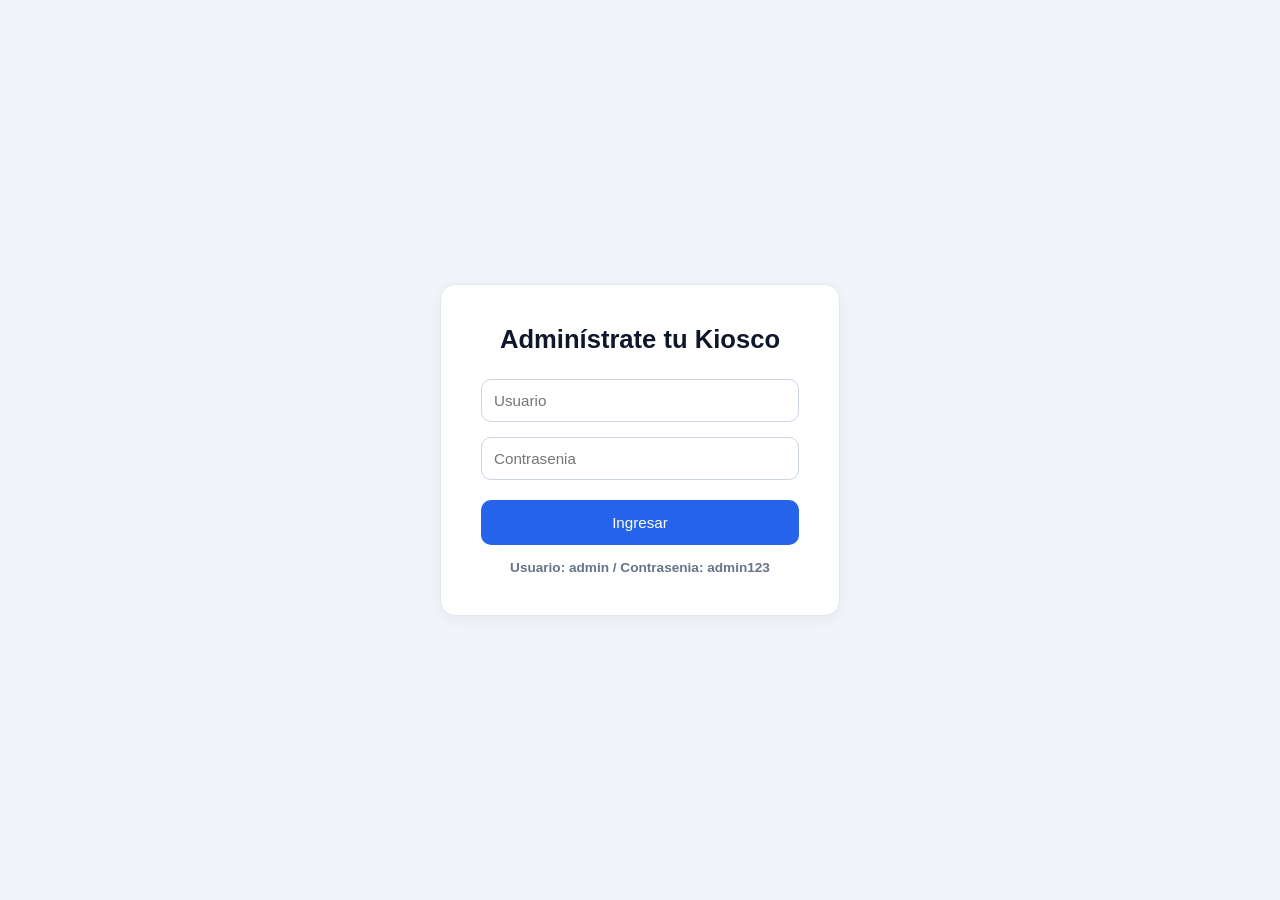
==== frontend/calculadora.html @ c98bdede "Clase 13/07/2026" ====
<!DOCTYPE html>
<html lang="es">
<head>
    <meta charset="UTF-8">
    <meta name="viewport" content="width=device-width, initial-scale=1.0">
    <title>Calculadora - Adminístrate tu Kiosco</title>
    <link rel="stylesheet" href="css/estilos.css">
    <style>
        .calculadora-wrapper {
            display: grid;
            grid-template-columns: 1fr 300px;
            gap: 30px;
            align-items: start;
        }
        
        .calculadora-container {
            display: flex;
            justify-content: center;
            align-items: center;
        }
        
        .calculadora {
            background: #1e293b;
            border-radius: 20px;
            padding: 25px;
            box-shadow: 0 20px 60px rgba(0,0,0,0.3);
            max-width: 350px;
            width: 100%;
        }
        
        #calcDisplay {
            width: 100%;
            padding: 20px;
            font-size: 32px;
            text-align: right;
            border: none;
            border-radius: 10px;
            background: #0f172a;
            color: white;
            margin-bottom: 20px;
            font-family: 'Segoe UI', sans-serif;
            letter-spacing: 2px;
        }
        
        .calc-fila {
            display: grid;
            grid-template-columns: repeat(4, 1fr);
            gap: 10px;
            margin-bottom: 10px;
        }
        
        .calc-btn {
            padding: 18px;
            font-size: 20px;
            font-weight: 600;
            border: none;
            border-radius: 12px;
            cursor: pointer;
            transition: all 0.2s ease;
            background: #334155;
            color: white;
        }
        
        .calc-btn:hover {
            transform: scale(1.05);
        }
        
        .calc-btn:active {
            transform: scale(0.95);
        }
        
        .calc-btn-numero {
            background: #475569;
        }
        .calc-btn-numero:hover {
            background: #64748b;
        }
        
        .calc-btn-operador {
            background: #f59e0b;
            color: #0f172a;
        }
        .calc-btn-operador:hover {
            background: #d97706;
        }
        
        .calc-btn-igual {
            background: #2563eb;
            color: white;
        }
        .calc-btn-igual:hover {
            background: #1d4ed8;
        }
        
        .calc-btn-limpiar {
            background: #dc2626;
            color: white;
        }
        .calc-btn-limpiar:hover {
            background: #b91c1c;
        }
        
        .calc-btn-borrar {
            background: #ef4444;
            color: white;
        }
        .calc-btn-borrar:hover {
            background: #dc2626;
        }
        
        .calc-btn-cero {
            grid-column: span 2;
        }
        
        .calc-btn-porcentaje {
            background: #8b5cf6;
            color: white;
        }
        .calc-btn-porcentaje:hover {
            background: #7c3aed;
        }
        
        .calc-btn-usar {
            background: #10b981;
            color: white;
        }
        .calc-btn-usar:hover {
            background: #059669;
        }
        
        .historial-container {
            background: white;
            border-radius: 15px;
            padding: 20px;
            border: 1px solid #e2e8f0;
            box-shadow: 0 4px 15px rgba(0,0,0,0.05);
            max-height: 500px;
            display: flex;
            flex-direction: column;
        }
        
        .historial-header {
            display: flex;
            justify-content: space-between;
            align-items: center;
            margin-bottom: 15px;
            border-bottom: 1px solid #e2e8f0;
            padding-bottom: 10px;
        }
        
        .historial-header h3 {
            color: #0f172a;
            font-size: 1.1rem;
            margin: 0;
        }
        
        .historial-header button {
            padding: 5px 15px;
            font-size: 0.8rem;
            background: #dc2626;
            color: white;
            border: none;
            border-radius: 6px;
            cursor: pointer;
        }
        
        .historial-header button:hover {
            background: #b91c1c;
        }
        
        .historial-lista-wrapper {
            overflow-y: auto;
            flex: 1;
            max-height: 380px;
        }
        
        #historialLista {
            list-style: none;
            margin: 0;
            padding: 0;
        }
        
        #historialLista li {
            display: flex;
            justify-content: space-between;
            padding: 10px 12px;
            border-bottom: 1px solid #f1f5f9;
            font-size: 14px;
        }
        
        #historialLista li:hover {
            background: #f8fafc;
        }
        
        #historialLista li .operacion {
            color: #334155;
            font-size: 13px;
        }
        
        #historialLista li .resultado {
            font-weight: bold;
            color: #2563eb;
        }
        
        .historial-vacio {
            text-align: center;
            color: #94a3b8;
            padding: 30px 0;
        }
        
        .teclado-info {
            font-size: 12px;
            color: #94a3b8;
            margin-top: 15px;
            text-align: center;
            border-top: 1px solid #e2e8f0;
            padding-top: 15px;
        }
        
        .teclado-info kbd {
            background: #e2e8f0;
            padding: 2px 8px;
            border-radius: 4px;
            font-size: 11px;
            font-family: monospace;
            color: #1e293b;
        }
        
        @media (max-width: 768px) {
            .calculadora-wrapper {
                grid-template-columns: 1fr;
            }
        }
        
        @media (max-width: 400px) {
            .calculadora {
                padding: 15px;
            }
            .calc-btn {
                padding: 14px;
                font-size: 16px;
            }
        }
    </style>
    <script>
        if (localStorage.getItem("sesionActiva") !== "true") {
            window.location.href = "login.html";
        }
    </script>
</head>
<body>
    <nav class="sidebar">
        <h2>Adminístrate tu Kiosco</h2>
        <a href="index.html">Inicio</a>
        <a href="productos.html">Productos</a>
        <a href="ventas.html">Ventas</a>
        <a href="historial.html">Historial</a>
        <a href="reportes.html">Reportes</a>
        <a href="calculadora.html" class="active">Calculadora</a>
        <a href="#" onclick="cerrarSesion()" style="margin-top: 30px; background: #dc2626; color: white;">Cerrar Sesion</a>
    </nav>

    <main class="contenido-principal">
        <h1 class="titulo">Calculadora</h1>

        <div class="calculadora-wrapper">
            <!-- CALCULADORA -->
            <div class="calculadora-container">
                <div class="calculadora">
                    <input type="text" id="calcDisplay" value="0" readonly>

                    <div class="calc-fila">
                        <button class="calc-btn calc-btn-limpiar" onclick="limpiarDisplay()">AC</button>
                        <button class="calc-btn calc-btn-borrar" onclick="borrarUltimo()">⌫</button>
                        <button class="calc-btn calc-btn-porcentaje" onclick="calcularPorcentaje()">%</button>
                        <button class="calc-btn calc-btn-operador" onclick="agregarOperador('/')">÷</button>
                    </div>

                    <div class="calc-fila">
                        <button class="calc-btn calc-btn-numero" onclick="agregarNumero('7')">7</button>
                        <button class="calc-btn calc-btn-numero" onclick="agregarNumero('8')">8</button>
                        <button class="calc-btn calc-btn-numero" onclick="agregarNumero('9')">9</button>
                        <button class="calc-btn calc-btn-operador" onclick="agregarOperador('*')">×</button>
                    </div>

                    <div class="calc-fila">
                        <button class="calc-btn calc-btn-numero" onclick="agregarNumero('4')">4</button>
                        <button class="calc-btn calc-btn-numero" onclick="agregarNumero('5')">5</button>
                        <button class="calc-btn calc-btn-numero" onclick="agregarNumero('6')">6</button>
                        <button class="calc-btn calc-btn-operador" onclick="agregarOperador('-')">−</button>
                    </div>

                    <div class="calc-fila">
                        <button class="calc-btn calc-btn-numero" onclick="agregarNumero('1')">1</button>
                        <button class="calc-btn calc-btn-numero" onclick="agregarNumero('2')">2</button>
                        <button class="calc-btn calc-btn-numero" onclick="agregarNumero('3')">3</button>
                        <button class="calc-btn calc-btn-operador" onclick="agregarOperador('+')">+</button>
                    </div>

                    <div class="calc-fila">
                        <button class="calc-btn calc-btn-numero calc-btn-cero" onclick="agregarNumero('0')">0</button>
                        <button class="calc-btn calc-btn-numero" onclick="agregarNumero('.')">.</button>
                        <button class="calc-btn calc-btn-usar" onclick="usarUltimoResultado()" title="Usar ultimo resultado">Ans</button>
                        <button class="calc-btn calc-btn-igual" onclick="calcularResultado()">=</button>
                    </div>

                    <div class="teclado-info">
                        Usa el teclado: <kbd>0-9</kbd> <kbd>+</kbd> <kbd>-</kbd> <kbd>*</kbd> <kbd>/</kbd> <kbd>Enter</kbd> <kbd>Backspace</kbd> <kbd>Esc</kbd>
                    </div>
                </div>
            </div>

            <!-- HISTORIAL -->
            <div class="historial-container">
                <div class="historial-header">
                    <h3>Historial de Calculos</h3>
                    <button onclick="limpiarHistorial()">Borrar todo</button>
                </div>
                <div class="historial-lista-wrapper">
                    <ul id="historialLista">
                        <li class="historial-vacio">No hay calculos realizados</li>
                    </ul>
                </div>
                <!-- El boton de exportar se agrega desde JS -->
            </div>
        </div>
    </main>

    <script src="js/utils.js"></script>
    <script src="js/calculadora.js"></script>
</body>
</html>
---- frontend/css/estilos.css ----
/* RESET Y CONFIGURACIÓN BASE */
* {
    margin: 0;
    padding: 0;
    box-sizing: border-box;
    font-family: 'Segoe UI', -apple-system, sans-serif;
}

body {
    display: flex;
    min-height: 100vh;
    background: #f1f5f9;
    color: #1e293b;
}

/* MENÚ LATERAL */
.sidebar {
    width: 260px;
    background: #0f172a;
    padding: 25px;
    box-shadow: 4px 0 15px rgba(0, 0, 0, .1);
    flex-shrink: 0;
    overflow-y: auto;
    min-height: 100vh;
}

.sidebar h2 {
    color: white;
    margin-bottom: 40px;
    text-align: center;
    font-size: 1.3rem;
    letter-spacing: 0.5px;
    line-height: 1.4;
}

.sidebar a {
    display: block;
    padding: 12px 15px;
    margin-bottom: 10px;
    border-radius: 10px;
    color: #cbd5e1;
    text-decoration: none;
    transition: all .3s ease;
}

.sidebar a:hover {
    background: #2563eb;
    color: white;
}

.sidebar a.active {
    background: #2563eb;
    color: white;
}

/* CONTENIDO PRINCIPAL Y LAYOUTS */
.contenido-principal {
    flex: 1;
    padding: 35px;
    min-width: 0;
    display: flex;
    flex-direction: column;
    gap: 20px;
}

.titulo {
    color: #0f172a;
    font-size: 1.8rem;
    font-weight: 700;
    margin-bottom: 10px;
}

/* Grilla del Dashboard */
.dashboard {
    display: grid;
    grid-template-columns: repeat(auto-fit, minmax(220px, 1fr));
    gap: 20px;
    width: 100%;
}

/* CARDS */
.card {
    background: white;
    border-radius: 15px;
    padding: 25px;
    box-shadow: 0 4px 15px rgba(0, 0, 0, .05);
    border: 1px solid #e2e8f0;
    transition: transform .3s ease, box-shadow .3s ease;
}

.dashboard .card:hover {
    transform: translateY(-4px);
    box-shadow: 0 10px 22px rgba(0, 0, 0, .08);
}

.card h3 {
    color: #64748b;
    font-size: 0.9rem;
    text-transform: uppercase;
    letter-spacing: 0.5px;
    margin-bottom: 10px;
}

.card p {
    font-size: 28px;
    font-weight: 700;
    color: #2563eb;
}

.card h2 {
    color: #1e293b;
    font-size: 1.3rem;
    margin-bottom: 15px;
}

/* FORMULARIOS e INPUTS */
.formulario {
    display: flex;
    gap: 12px;
    flex-wrap: wrap;
    align-items: center;
}

input,
select {
    padding: 12px;
    border: 1px solid #cbd5e1;
    border-radius: 10px;
    min-width: 180px;
    flex: 1;
    font-size: 0.95rem;
    color: #334155;
    background-color: #ffffff;
    transition: border-color .2s, box-shadow .2s;
}

input:focus,
select:focus {
    outline: none;
    border-color: #2563eb;
    box-shadow: 0 0 0 3px rgba(37, 99, 235, 0.15);
}

/* BOTONES */
button {
    display: inline-flex;
    align-items: center;
    justify-content: center;
    background: #2563eb;
    color: white;
    border: none;
    padding: 12px 22px;
    border-radius: 10px;
    font-size: 0.95rem;
    font-weight: 500;
    cursor: pointer;
    transition: all .2s ease;
}

button:hover {
    background: #1d4ed8;
}

button:active {
    transform: scale(0.98);
}

.btn-eliminar { background: #dc2626; }
.btn-eliminar:hover { background: #b91c1c; }

.btn-editar { background: #f59e0b; }
.btn-editar:hover { background: #d97706; }

.btn-carrito-eliminar {
    background: #ef4444;
    padding: 5px 10px;
    font-size: 0.8rem;
}

.btn-carrito-eliminar:hover {
    background: #dc2626;
}

/* TABLAS ESTILIZADAS */
table {
    width: 100%;
    border-collapse: separate;
    border-spacing: 0;
    background: white;
    border-radius: 15px;
    overflow: hidden;
    box-shadow: 0 4px 15px rgba(0, 0, 0, .05);
    border: 1px solid #e2e8f0;
    margin: 15px 0;
}

thead {
    background: #2563eb;
    color: white;
}

th, td {
    padding: 16px;
    text-align: center;
}

th {
    font-weight: 600;
    font-size: 0.95rem;
}

td {
    border-bottom: 1px solid #f1f5f9;
    color: #334155;
}

tbody tr:last-child td {
    border-bottom: none;
}

tbody tr:nth-child(even) {
    background: #f8fafc;
}

tbody tr:hover {
    background: #f1f5f9;
}

/* Ventas recientes */
.ventas-recientes {
    background: white;
    padding: 25px;
    border-radius: 15px;
    box-shadow: 0 4px 15px rgba(0, 0, 0, .05);
    border: 1px solid #e2e8f0;
}

.ventas-recientes h2 {
    font-size: 1.3rem;
    color: #1e293b;
    margin-bottom: 15px;
}

.lista-ventas {
    list-style: none;
    display: flex;
    flex-direction: column;
    gap: 10px;
}

.lista-ventas li {
    padding: 12px 15px;
    background: #f8fafc;
    border-left: 4px solid #2563eb;
    border-radius: 6px;
    font-size: 0.95rem;
}

#totalGeneral {
    color: #16a34a;
    font-size: 30px;
    font-weight: 700;
    margin: 15px 0;
}

#infoProducto {
    margin-top: 15px;
    font-size: 0.95rem;
    color: #64748b;
}

/* Filtros de fecha */
.filtros-fecha {
    display: flex;
    gap: 15px;
    flex-wrap: wrap;
    align-items: center;
    margin-bottom: 20px;
}

.filtros-fecha input[type="date"] {
    min-width: 150px;
    flex: 0 1 auto;
}

/* Gráficos */
.graficos-container {
    display: grid;
    grid-template-columns: 1fr 1fr;
    gap: 20px;
    margin-top: 20px;
}

.grafico-card {
    background: white;
    padding: 20px;
    border-radius: 15px;
    border: 1px solid #e2e8f0;
}

.grafico-card h3 {
    color: #1e293b;
    margin-bottom: 15px;
    text-align: center;
}

.grafico-card canvas {
    max-height: 300px;
    width: 100% !important;
}

/* Toast notifications */
.toast {
    position: fixed;
    top: 20px;
    right: 20px;
    padding: 15px 25px;
    border-radius: 10px;
    color: white;
    font-weight: 500;
    z-index: 1000;
    animation: slideIn 0.3s ease;
    box-shadow: 0 4px 15px rgba(0,0,0,0.2);
}

.toast-success { background: #10b981; }
.toast-error { background: #dc2626; }
.toast-warning { background: #f59e0b; }
.toast-info { background: #3b82f6; }

@keyframes slideIn {
    from { transform: translateX(100%); opacity: 0; }
    to { transform: translateX(0); opacity: 1; }
}

/* Responsive */
@media (max-width: 768px) {
    body {
        flex-direction: column;
    }
    .sidebar {
        width: 100%;
        min-height: auto;
        padding: 20px;
    }
    .sidebar h2 {
        margin-bottom: 20px;
    }
    .contenido-principal {
        padding: 20px;
    }
    .graficos-container {
        grid-template-columns: 1fr;
    }
    .filtros-fecha {
        flex-direction: column;
    }
    .filtros-fecha input[type="date"] {
        width: 100%;
    }
}

/* Modo oscuro */
body.dark-mode {
    background: #0f172a;
    color: #e2e8f0;
}

body.dark-mode .card,
body.dark-mode .ventas-recientes,
body.dark-mode .grafico-card {
    background: #1e293b;
    border-color: #334155;
}

body.dark-mode .card h3,
body.dark-mode .ventas-recientes h2 {
    color: #94a3b8;
}

body.dark-mode .card p {
    color: #60a5fa;
}

body.dark-mode table {
    background: #1e293b;
    border-color: #334155;
}

body.dark-mode td {
    color: #e2e8f0;
}

body.dark-mode tbody tr:nth-child(even) {
    background: #2d3748;
}

body.dark-mode tbody tr:hover {
    background: #374151;
}

body.dark-mode input,
body.dark-mode select {
    background: #2d3748;
    color: #e2e8f0;
    border-color: #4a5568;
}

body.dark-mode input:focus,
body.dark-mode select:focus {
    border-color: #60a5fa;
}
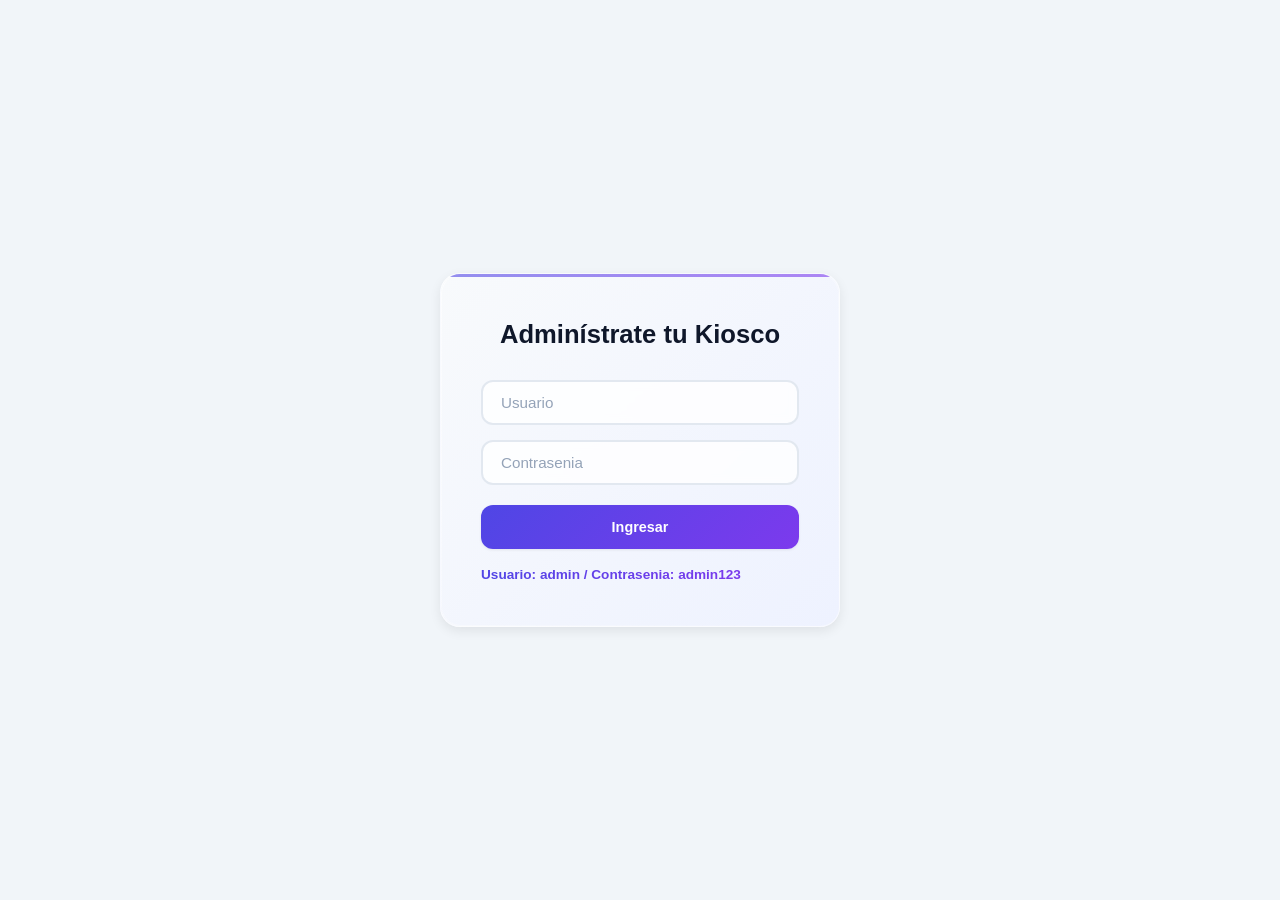
==== commit a62958b1: "Actualización de archivos nuevos y modificación" ====
--- a/frontend/calculadora.html
+++ b/frontend/calculadora.html
@@ -8,53 +8,60 @@
     <style>
         .calculadora-wrapper {
             display: grid;
-            grid-template-columns: 1fr 300px;
+            grid-template-columns: 1fr 350px;
             gap: 30px;
-            align-items: start;
+            align-items: stretch;
+            flex: 1;
+            min-height: 70vh;
         }
         
         .calculadora-container {
             display: flex;
-            justify-content: center;
-            align-items: center;
+            align-items: stretch;
         }
         
         .calculadora {
             background: #1e293b;
             border-radius: 20px;
-            padding: 25px;
+            padding: 30px;
             box-shadow: 0 20px 60px rgba(0,0,0,0.3);
-            max-width: 350px;
             width: 100%;
+            display: flex;
+            flex-direction: column;
         }
         
         #calcDisplay {
             width: 100%;
-            padding: 20px;
-            font-size: 32px;
+            padding: 25px 30px;
+            font-size: 42px;
             text-align: right;
             border: none;
-            border-radius: 10px;
+            border-radius: 12px;
             background: #0f172a;
             color: white;
-            margin-bottom: 20px;
+            margin-bottom: 25px;
             font-family: 'Segoe UI', sans-serif;
             letter-spacing: 2px;
+            min-height: 80px;
         }
         
         .calc-fila {
             display: grid;
             grid-template-columns: repeat(4, 1fr);
-            gap: 10px;
-            margin-bottom: 10px;
+            gap: 12px;
+            margin-bottom: 12px;
+        }
+        
+        .calc-fila:last-child {
+            margin-bottom: 0;
         }
         
         .calc-btn {
-            padding: 18px;
-            font-size: 20px;
+            padding: 22px;
+            font-size: 24px;
             font-weight: 600;
             border: none;
-            border-radius: 12px;
+            border-radius: 14px;
             cursor: pointer;
             transition: all 0.2s ease;
             background: #334155;
@@ -130,13 +137,14 @@
         
         .historial-container {
             background: white;
-            border-radius: 15px;
-            padding: 20px;
+            border-radius: 20px;
+            padding: 25px;
             border: 1px solid #e2e8f0;
             box-shadow: 0 4px 15px rgba(0,0,0,0.05);
-            max-height: 500px;
             display: flex;
             flex-direction: column;
+            min-height: 400px;
+            max-height: 600px;
         }
         
         .historial-header {
@@ -144,24 +152,28 @@
             justify-content: space-between;
             align-items: center;
             margin-bottom: 15px;
-            border-bottom: 1px solid #e2e8f0;
-            padding-bottom: 10px;
+            border-bottom: 2px solid #e2e8f0;
+            padding-bottom: 12px;
+            flex-shrink: 0;
         }
         
         .historial-header h3 {
             color: #0f172a;
-            font-size: 1.1rem;
+            font-size: 1.2rem;
             margin: 0;
+            font-weight: 700;
         }
         
         .historial-header button {
-            padding: 5px 15px;
+            padding: 6px 16px;
             font-size: 0.8rem;
             background: #dc2626;
             color: white;
             border: none;
-            border-radius: 6px;
+            border-radius: 8px;
             cursor: pointer;
+            font-weight: 500;
+            transition: all 0.2s ease;
         }
         
         .historial-header button:hover {
@@ -171,7 +183,20 @@
         .historial-lista-wrapper {
             overflow-y: auto;
             flex: 1;
-            max-height: 380px;
+        }
+        
+        .historial-lista-wrapper::-webkit-scrollbar {
+            width: 6px;
+        }
+        
+        .historial-lista-wrapper::-webkit-scrollbar-track {
+            background: #f1f5f9;
+            border-radius: 10px;
+        }
+        
+        .historial-lista-wrapper::-webkit-scrollbar-thumb {
+            background: #cbd5e1;
+            border-radius: 10px;
         }
         
         #historialLista {
@@ -183,9 +208,12 @@
         #historialLista li {
             display: flex;
             justify-content: space-between;
-            padding: 10px 12px;
+            align-items: center;
+            padding: 12px 14px;
             border-bottom: 1px solid #f1f5f9;
             font-size: 14px;
+            border-radius: 8px;
+            transition: background 0.2s ease;
         }
         
         #historialLista li:hover {
@@ -194,51 +222,93 @@
         
         #historialLista li .operacion {
             color: #334155;
-            font-size: 13px;
+            font-size: 14px;
+            font-weight: 500;
         }
         
         #historialLista li .resultado {
-            font-weight: bold;
+            font-weight: 700;
             color: #2563eb;
+            font-size: 16px;
         }
         
         .historial-vacio {
             text-align: center;
             color: #94a3b8;
-            padding: 30px 0;
+            padding: 40px 0;
+            font-size: 15px;
         }
         
         .teclado-info {
+            font-size: 13px;
+            color: #94a3b8;
+            margin-top: 20px;
+            text-align: center;
+            border-top: 1px solid #334155;
+            padding-top: 18px;
+            flex-shrink: 0;
+        }
+        
+        .teclado-info kbd {
+            background: #2d3748;
+            padding: 3px 10px;
+            border-radius: 6px;
             font-size: 12px;
-            color: #94a3b8;
+            font-family: monospace;
+            color: #e2e8f0;
+            border: 1px solid #4a5568;
+        }
+        
+        .historial-footer {
+            flex-shrink: 0;
             margin-top: 15px;
-            text-align: center;
+            padding-top: 15px;
             border-top: 1px solid #e2e8f0;
-            padding-top: 15px;
-        }
-        
-        .teclado-info kbd {
-            background: #e2e8f0;
-            padding: 2px 8px;
-            border-radius: 4px;
-            font-size: 11px;
-            font-family: monospace;
-            color: #1e293b;
-        }
-        
-        @media (max-width: 768px) {
+        }
+        
+        .btn-exportar-historial {
+            width: 100%;
+            padding: 10px;
+            background: #10b981;
+            color: white;
+            border: none;
+            border-radius: 10px;
+            cursor: pointer;
+            font-weight: 600;
+            font-size: 14px;
+            transition: all 0.2s ease;
+        }
+        
+        .btn-exportar-historial:hover {
+            background: #059669;
+        }
+        
+        @media (max-width: 900px) {
             .calculadora-wrapper {
                 grid-template-columns: 1fr;
-            }
-        }
-        
-        @media (max-width: 400px) {
+                gap: 20px;
+            }
+            .historial-container {
+                max-height: 350px;
+                min-height: 250px;
+            }
+        }
+        
+        @media (max-width: 500px) {
             .calculadora {
-                padding: 15px;
+                padding: 18px;
             }
             .calc-btn {
-                padding: 14px;
-                font-size: 16px;
+                padding: 16px;
+                font-size: 18px;
+            }
+            #calcDisplay {
+                font-size: 30px;
+                padding: 18px 20px;
+                min-height: 60px;
+            }
+            .calculadora-wrapper {
+                gap: 15px;
             }
         }
     </style>
@@ -256,6 +326,9 @@
         <a href="ventas.html">Ventas</a>
         <a href="historial.html">Historial</a>
         <a href="reportes.html">Reportes</a>
+        <a href="proveedores.html">Proveedores</a>
+        <a href="pedidos.html">Pedidos</a>
+        <a href="caja.html">Caja</a>
         <a href="calculadora.html" class="active">Calculadora</a>
         <a href="#" onclick="cerrarSesion()" style="margin-top: 30px; background: #dc2626; color: white;">Cerrar Sesion</a>
     </nav>
@@ -264,7 +337,6 @@
         <h1 class="titulo">Calculadora</h1>
 
         <div class="calculadora-wrapper">
-            <!-- CALCULADORA -->
             <div class="calculadora-container">
                 <div class="calculadora">
                     <input type="text" id="calcDisplay" value="0" readonly>
@@ -310,7 +382,6 @@
                 </div>
             </div>
 
-            <!-- HISTORIAL -->
             <div class="historial-container">
                 <div class="historial-header">
                     <h3>Historial de Calculos</h3>
@@ -321,7 +392,9 @@
                         <li class="historial-vacio">No hay calculos realizados</li>
                     </ul>
                 </div>
-                <!-- El boton de exportar se agrega desde JS -->
+                <div class="historial-footer">
+                    <button class="btn-exportar-historial" onclick="exportarHistorial()">Exportar Historial a Excel</button>
+                </div>
             </div>
         </div>
     </main>
--- a/frontend/css/estilos.css
+++ b/frontend/css/estilos.css
@@ -1,244 +1,923 @@
-/* RESET Y CONFIGURACIÓN BASE */
-* {
+/* ================================================================
+   1.  RESET Y VARIABLES GLOBALES
+   ================================================================ */
+:root {
+    /* ─── Colores principales ─── */
+    --primary: #4f46e5;
+    --primary-dark: #3730a3;
+    --primary-light: #818cf8;
+    --primary-glow: rgba(79, 70, 229, 0.4);
+    --primary-gradient: linear-gradient(135deg, #4f46e5 0%, #7c3aed 100%);
+    --primary-gradient-hover: linear-gradient(135deg, #4338ca 0%, #6d28d9 100%);
+    
+    /* ─── Colores secundarios ─── */
+    --secondary: #0f172a;
+    --secondary-light: #1e293b;
+    --accent: #06b6d4;
+    --accent-gradient: linear-gradient(135deg, #06b6d4 0%, #3b82f6 100%);
+    
+    /* ─── Estados ─── */
+    --success: #10b981;
+    --success-dark: #059669;
+    --success-glow: rgba(16, 185, 129, 0.4);
+    --success-bg: #d1fae5;
+    --warning: #f59e0b;
+    --warning-dark: #d97706;
+    --warning-glow: rgba(245, 158, 11, 0.4);
+    --warning-bg: #fef3c7;
+    --danger: #ef4444;
+    --danger-dark: #dc2626;
+    --danger-glow: rgba(239, 68, 68, 0.4);
+    --danger-bg: #fee2e2;
+    --info: #3b82f6;
+    --info-glow: rgba(59, 130, 246, 0.4);
+    --info-bg: #dbeafe;
+    
+    /* ─── Colores de fondos de cards ─── */
+    --card-bg-1: linear-gradient(135deg, #f8fafc 0%, #eef2ff 100%);
+    --card-bg-2: linear-gradient(135deg, #f8fafc 0%, #ecfdf5 100%);
+    --card-bg-3: linear-gradient(135deg, #f8fafc 0%, #fef3c7 100%);
+    --card-bg-4: linear-gradient(135deg, #f8fafc 0%, #fee2e2 100%);
+    --card-bg-5: linear-gradient(135deg, #f8fafc 0%, #f3e8ff 100%);
+    --card-bg-6: linear-gradient(135deg, #f8fafc 0%, #cffafe 100%);
+    
+    /* ─── Escala de grises ─── */
+    --gray-50:  #f8fafc;
+    --gray-100: #f1f5f9;
+    --gray-200: #e2e8f0;
+    --gray-300: #cbd5e1;
+    --gray-400: #94a3b8;
+    --gray-500: #64748b;
+    --gray-600: #475569;
+    --gray-700: #334155;
+    --gray-800: #1e293b;
+    --gray-900: #0f172a;
+    
+    /* ─── Sombras ─── */
+    --shadow-xs: 0 1px 2px rgba(0,0,0,0.05);
+    --shadow-sm: 0 1px 3px rgba(0,0,0,0.08);
+    --shadow: 0 4px 12px rgba(0,0,0,0.08);
+    --shadow-md: 0 8px 24px rgba(0,0,0,0.10);
+    --shadow-lg: 0 16px 48px rgba(0,0,0,0.12);
+    --shadow-xl: 0 24px 64px rgba(0,0,0,0.16);
+    --shadow-2xl: 0 32px 80px rgba(0,0,0,0.20);
+    --shadow-glow: 0 0 40px var(--primary-glow);
+    
+    /* ─── Bordes ─── */
+    --radius-sm: 6px;
+    --radius: 12px;
+    --radius-lg: 16px;
+    --radius-xl: 20px;
+    --radius-2xl: 24px;
+    --radius-full: 9999px;
+    
+    /* ─── Transiciones ─── */
+    --transition-fast: 0.15s ease;
+    --transition: 0.3s ease;
+    --transition-slow: 0.5s ease;
+    --transition-bounce: 0.5s cubic-bezier(0.34, 1.56, 0.64, 1);
+    
+    /* ─── Tipografía ─── */
+    --font-sans: 'Inter', -apple-system, BlinkMacSystemFont, 'Segoe UI', Roboto, sans-serif;
+    --font-mono: 'JetBrains Mono', 'Fira Code', monospace;
+    
+    /* ─── Z-index ─── */
+    --z-dropdown: 100;
+    --z-sticky: 200;
+    --z-modal: 1000;
+    --z-toast: 2000;
+}
+
+/* ─── Reset completo ─── */
+*,
+*::before,
+*::after {
     margin: 0;
     padding: 0;
     box-sizing: border-box;
-    font-family: 'Segoe UI', -apple-system, sans-serif;
+}
+
+html {
+    scroll-behavior: smooth;
+    -webkit-font-smoothing: antialiased;
+    -moz-osx-font-smoothing: grayscale;
 }
 
 body {
     display: flex;
     min-height: 100vh;
-    background: #f1f5f9;
-    color: #1e293b;
-}
-
-/* MENÚ LATERAL */
+    background: var(--gray-50);
+    color: var(--gray-800);
+    font-family: var(--font-sans);
+    font-size: 16px;
+    line-height: 1.6;
+    overflow-x: hidden;
+}
+
+/* ================================================================
+   2.  SCROLLBAR PERSONALIZADA
+   ================================================================ */
+::-webkit-scrollbar {
+    width: 8px;
+    height: 8px;
+}
+::-webkit-scrollbar-track {
+    background: var(--gray-100);
+    border-radius: var(--radius-full);
+}
+::-webkit-scrollbar-thumb {
+    background: var(--primary-gradient);
+    border-radius: var(--radius-full);
+    border: 2px solid var(--gray-100);
+    transition: var(--transition);
+}
+::-webkit-scrollbar-thumb:hover {
+    background: var(--primary-gradient-hover);
+    transform: scale(1.1);
+}
+
+/* ================================================================
+   3.  MENÚ LATERAL
+   ================================================================ */
 .sidebar {
-    width: 260px;
-    background: #0f172a;
-    padding: 25px;
-    box-shadow: 4px 0 15px rgba(0, 0, 0, .1);
+    width: 280px;
+    background: linear-gradient(180deg, #0f172a 0%, #1e1b4b 100%);
+    padding: 28px 20px;
+    box-shadow: var(--shadow-2xl);
     flex-shrink: 0;
     overflow-y: auto;
     min-height: 100vh;
+    position: sticky;
+    top: 0;
+    display: flex;
+    flex-direction: column;
+    border-right: 1px solid rgba(255,255,255,0.04);
+    z-index: var(--z-sticky);
+}
+
+.sidebar::after {
+    content: '';
+    position: absolute;
+    bottom: 0;
+    left: 0;
+    right: 0;
+    height: 200px;
+    background: linear-gradient(0deg, rgba(79, 70, 229, 0.05) 0%, transparent 100%);
+    pointer-events: none;
 }
 
 .sidebar h2 {
     color: white;
     margin-bottom: 40px;
     text-align: center;
-    font-size: 1.3rem;
-    letter-spacing: 0.5px;
-    line-height: 1.4;
+    font-size: 1.4rem;
+    font-weight: 700;
+    letter-spacing: -0.5px;
+    padding-bottom: 20px;
+    border-bottom: 1px solid rgba(255,255,255,0.06);
+    position: relative;
+}
+
+.sidebar h2::after {
+    content: '';
+    position: absolute;
+    bottom: -1px;
+    left: 50%;
+    transform: translateX(-50%);
+    width: 60px;
+    height: 2px;
+    background: var(--primary-gradient);
+    border-radius: var(--radius-full);
+}
+
+.sidebar h2 span {
+    display: block;
+    font-size: 0.65rem;
+    font-weight: 400;
+    color: var(--gray-400);
+    letter-spacing: 1.5px;
+    text-transform: uppercase;
+    margin-top: 4px;
 }
 
 .sidebar a {
-    display: block;
-    padding: 12px 15px;
-    margin-bottom: 10px;
-    border-radius: 10px;
-    color: #cbd5e1;
+    display: flex;
+    align-items: center;
+    gap: 14px;
+    padding: 12px 18px;
+    margin-bottom: 4px;
+    border-radius: var(--radius);
+    color: var(--gray-300);
     text-decoration: none;
-    transition: all .3s ease;
+    transition: var(--transition);
+    font-size: 0.9rem;
+    font-weight: 500;
+    position: relative;
+    border: 1px solid transparent;
+}
+
+.sidebar a::before {
+    content: '';
+    position: absolute;
+    inset: 0;
+    border-radius: var(--radius);
+    background: var(--primary-gradient);
+    opacity: 0;
+    transition: var(--transition);
+    z-index: -1;
 }
 
 .sidebar a:hover {
-    background: #2563eb;
-    color: white;
+    color: white;
+    transform: translateX(6px);
+    border-color: rgba(255,255,255,0.06);
+}
+
+.sidebar a:hover::before {
+    opacity: 0.08;
 }
 
 .sidebar a.active {
-    background: #2563eb;
-    color: white;
-}
-
-/* CONTENIDO PRINCIPAL Y LAYOUTS */
+    background: var(--primary-gradient);
+    color: white;
+    box-shadow: var(--shadow-glow);
+    border-color: transparent;
+    transform: translateX(0);
+}
+
+.sidebar a.active::before {
+    opacity: 0;
+}
+
+.sidebar a.active::after {
+    content: '';
+    position: absolute;
+    left: -20px;
+    top: 50%;
+    transform: translateY(-50%);
+    width: 4px;
+    height: 28px;
+    background: white;
+    border-radius: 0 var(--radius-sm) var(--radius-sm) 0;
+    box-shadow: 0 0 20px var(--primary-glow);
+}
+
+.sidebar a .icon {
+    font-size: 1.2rem;
+    width: 28px;
+    text-align: center;
+    flex-shrink: 0;
+}
+
+.sidebar a[onclick*="cerrarSesion"] {
+    margin-top: auto;
+    background: rgba(239, 68, 68, 0.12);
+    color: #fca5a5;
+    border-color: rgba(239, 68, 68, 0.15);
+}
+
+.sidebar a[onclick*="cerrarSesion"]:hover {
+    background: var(--danger);
+    color: white;
+    border-color: var(--danger);
+    transform: translateX(6px);
+}
+
+.sidebar a[onclick*="cerrarSesion"]:hover::before {
+    opacity: 0;
+}
+
+/* ─── Badge ─── */
+.sidebar a .badge {
+    margin-left: auto;
+    background: var(--danger);
+    color: white;
+    font-size: 0.65rem;
+    font-weight: 600;
+    padding: 2px 10px;
+    border-radius: var(--radius-full);
+    animation: pulse-badge 2s infinite;
+}
+
+@keyframes pulse-badge {
+    0%, 100% { transform: scale(1); }
+    50% { transform: scale(1.08); }
+}
+
+/* ================================================================
+   4.  CONTENIDO PRINCIPAL
+   ================================================================ */
 .contenido-principal {
     flex: 1;
-    padding: 35px;
+    padding: 35px 45px;
     min-width: 0;
     display: flex;
     flex-direction: column;
-    gap: 20px;
+    gap: 28px;
+    background:
+        radial-gradient(ellipse at 10% 20%, rgba(79, 70, 229, 0.03) 0%, transparent 60%),
+        radial-gradient(ellipse at 90% 80%, rgba(6, 182, 212, 0.03) 0%, transparent 60%),
+        var(--gray-50);
+    position: relative;
+}
+
+.contenido-principal::before {
+    content: '';
+    position: absolute;
+    top: -200px;
+    right: -200px;
+    width: 600px;
+    height: 600px;
+    background: radial-gradient(circle, rgba(79, 70, 229, 0.04) 0%, transparent 70%);
+    pointer-events: none;
+    border-radius: 50%;
 }
 
 .titulo {
-    color: #0f172a;
+    color: var(--gray-900);
+    font-size: 2rem;
+    font-weight: 700;
+    letter-spacing: -0.5px;
+    margin-bottom: 4px;
+    display: flex;
+    align-items: center;
+    gap: 14px;
+}
+
+.titulo::after {
+    content: '';
+    display: block;
+    width: 48px;
+    height: 4px;
+    background: var(--primary-gradient);
+    border-radius: var(--radius-full);
+    margin-top: 6px;
+}
+
+.titulo .emoji {
     font-size: 1.8rem;
+}
+
+/* ================================================================
+   5.  DASHBOARD GRID
+   ================================================================ */
+.dashboard-grid {
+    display: grid;
+    grid-template-columns: repeat(auto-fit, minmax(200px, 1fr));
+    gap: 22px;
+    width: 100%;
+}
+
+/* ================================================================
+   6.  CARDS CON COLORES DE FONDO
+   ================================================================ */
+.card {
+    background: var(--card-bg-1);
+    backdrop-filter: blur(12px);
+    -webkit-backdrop-filter: blur(12px);
+    border-radius: var(--radius-xl);
+    padding: 26px 28px;
+    box-shadow: var(--shadow);
+    border: 1px solid rgba(255,255,255,0.5);
+    transition: var(--transition);
+    position: relative;
+    overflow: hidden;
+    transform: translateY(0);
+}
+
+.card::before {
+    content: '';
+    position: absolute;
+    inset: 0;
+    border-radius: inherit;
+    padding: 1px;
+    background: linear-gradient(135deg, rgba(255,255,255,0.6), rgba(255,255,255,0.05));
+    -webkit-mask: linear-gradient(#fff 0 0) content-box, linear-gradient(#fff 0 0);
+    -webkit-mask-composite: xor;
+    mask-composite: exclude;
+    pointer-events: none;
+}
+
+.card::after {
+    content: '';
+    position: absolute;
+    top: 0;
+    left: 0;
+    right: 0;
+    height: 3px;
+    background: var(--primary-gradient);
+    border-radius: 0 0 4px 4px;
+    opacity: 0.6;
+}
+
+.card:hover {
+    transform: translateY(-6px) scale(1.01);
+    box-shadow: var(--shadow-xl);
+    border-color: rgba(255,255,255,0.8);
+}
+
+.card h3 {
+    color: var(--gray-500);
+    font-size: 0.75rem;
+    text-transform: uppercase;
+    letter-spacing: 0.8px;
+    margin-bottom: 8px;
+    font-weight: 600;
+    display: flex;
+    align-items: center;
+    gap: 8px;
+}
+
+.card p {
+    font-size: 32px;
     font-weight: 700;
-    margin-bottom: 10px;
-}
-
-/* Grilla del Dashboard */
-.dashboard {
-    display: grid;
-    grid-template-columns: repeat(auto-fit, minmax(220px, 1fr));
-    gap: 20px;
-    width: 100%;
-}
-
-/* CARDS */
-.card {
-    background: white;
-    border-radius: 15px;
-    padding: 25px;
-    box-shadow: 0 4px 15px rgba(0, 0, 0, .05);
-    border: 1px solid #e2e8f0;
-    transition: transform .3s ease, box-shadow .3s ease;
-}
-
-.dashboard .card:hover {
-    transform: translateY(-4px);
-    box-shadow: 0 10px 22px rgba(0, 0, 0, .08);
-}
-
-.card h3 {
-    color: #64748b;
+    color: var(--gray-900);
+    margin: 0;
+    background: var(--primary-gradient);
+    -webkit-background-clip: text;
+    -webkit-text-fill-color: transparent;
+    background-clip: text;
+    display: inline-block;
+}
+
+.card p.normal-text {
+    -webkit-text-fill-color: var(--gray-900);
+}
+
+.card h2 {
+    color: var(--gray-800);
+    font-size: 1.2rem;
+    margin-bottom: 14px;
+    font-weight: 600;
+}
+
+/* ─── Cards especiales con colores ─── */
+.dashboard-grid .card:nth-child(1) {
+    background: var(--card-bg-1);
+}
+.dashboard-grid .card:nth-child(1)::after {
+    background: var(--primary-gradient);
+}
+.dashboard-grid .card:nth-child(2) {
+    background: var(--card-bg-2);
+}
+.dashboard-grid .card:nth-child(2)::after {
+    background: var(--success);
+}
+.dashboard-grid .card:nth-child(3) {
+    background: var(--card-bg-3);
+}
+.dashboard-grid .card:nth-child(3)::after {
+    background: var(--warning);
+}
+.dashboard-grid .card:nth-child(4) {
+    background: var(--card-bg-4);
+}
+.dashboard-grid .card:nth-child(4)::after {
+    background: var(--danger);
+}
+.dashboard-grid .card:nth-child(5) {
+    background: var(--card-bg-5);
+}
+.dashboard-grid .card:nth-child(5)::after {
+    background: linear-gradient(135deg, #8b5cf6, #6d28d9);
+}
+
+/* ─── Card Stock Bajo ─── */
+.card-stock-bajo {
+    background: var(--warning-bg);
+    backdrop-filter: blur(12px);
+    border-color: var(--warning);
+}
+
+.card-stock-bajo::after {
+    background: var(--warning);
+}
+
+.card-stock-bajo h3 {
+    color: #92400e;
+}
+
+.card-stock-bajo p {
+    -webkit-text-fill-color: var(--warning);
+}
+
+.card-stock-bajo .stock-alerta {
+    color: #92400e;
+    font-weight: 500;
+}
+
+/* ─── Card Sin Stock ─── */
+.card-sin-stock {
+    background: var(--danger-bg);
+    backdrop-filter: blur(12px);
+    border-color: var(--danger);
+}
+
+.card-sin-stock::after {
+    background: var(--danger);
+}
+
+.card-sin-stock h3 {
+    color: #991b1b;
+}
+
+.card-sin-stock p {
+    -webkit-text-fill-color: var(--danger);
+}
+
+.card-sin-stock .stock-alerta {
+    color: #991b1b;
+    font-weight: 500;
+}
+
+/* ─── Card Info Extra ─── */
+.info-extra .card:nth-child(1) {
+    background: var(--card-bg-6);
+}
+.info-extra .card:nth-child(1)::after {
+    background: var(--accent-gradient);
+}
+.info-extra .card:nth-child(2) {
+    background: var(--card-bg-2);
+}
+.info-extra .card:nth-child(2)::after {
+    background: var(--success);
+}
+.info-extra .card:nth-child(3) {
+    background: var(--card-bg-3);
+}
+.info-extra .card:nth-child(3)::after {
+    background: var(--warning);
+}
+
+/* ================================================================
+   7.  DETALLE STOCK BAJO / SIN STOCK (CON COLORES)
+   ================================================================ */
+.detalle-stock-bajo {
+    background: rgba(254, 243, 199, 0.3);
+    backdrop-filter: blur(8px);
+    border-radius: var(--radius-xl);
+    padding: 22px 26px;
+    border: 1px solid rgba(245, 158, 11, 0.2);
+    box-shadow: var(--shadow);
+    display: none; /* Oculto por defecto, se muestra desde JS si hay contenido */
+}
+
+.detalle-stock-bajo.visible {
+    display: block;
+}
+
+.detalle-stock-bajo h3 {
+    color: #92400e;
+    font-size: 0.95rem;
+    margin-bottom: 14px;
+    font-weight: 600;
+}
+
+.detalle-stock-bajo ul {
+    list-style: none;
+    padding: 0;
+}
+
+.detalle-stock-bajo li {
+    display: flex;
+    justify-content: space-between;
+    padding: 10px 18px;
+    border-radius: var(--radius);
+    margin-bottom: 6px;
     font-size: 0.9rem;
-    text-transform: uppercase;
-    letter-spacing: 0.5px;
-    margin-bottom: 10px;
-}
-
-.card p {
-    font-size: 28px;
+    background: rgba(254, 243, 199, 0.6);
+    border-left: 4px solid var(--warning);
+}
+
+.detalle-stock-bajo li .nombre {
+    font-weight: 500;
+    color: var(--gray-800);
+}
+
+.detalle-stock-bajo li .stock {
+    color: var(--warning);
     font-weight: 700;
-    color: #2563eb;
-}
-
-.card h2 {
-    color: #1e293b;
-    font-size: 1.3rem;
-    margin-bottom: 15px;
-}
-
-/* FORMULARIOS e INPUTS */
+}
+
+/* ─── Sin Stock ─── */
+.detalle-sin-stock {
+    background: rgba(254, 226, 226, 0.3);
+    backdrop-filter: blur(8px);
+    border-radius: var(--radius-xl);
+    padding: 22px 26px;
+    border: 1px solid rgba(239, 68, 68, 0.2);
+    box-shadow: var(--shadow);
+    display: none;
+}
+
+.detalle-sin-stock.visible {
+    display: block;
+}
+
+.detalle-sin-stock h3 {
+    color: #991b1b;
+    font-size: 0.95rem;
+    margin-bottom: 14px;
+    font-weight: 600;
+}
+
+.detalle-sin-stock ul {
+    list-style: none;
+    padding: 0;
+}
+
+.detalle-sin-stock li {
+    display: flex;
+    justify-content: space-between;
+    padding: 10px 18px;
+    border-radius: var(--radius);
+    margin-bottom: 6px;
+    font-size: 0.9rem;
+    background: rgba(254, 226, 226, 0.6);
+    border-left: 4px solid var(--danger);
+}
+
+.detalle-sin-stock li .nombre {
+    font-weight: 500;
+    color: var(--gray-800);
+}
+
+.detalle-sin-stock li .stock {
+    color: var(--danger);
+    font-weight: 700;
+}
+
+/* ================================================================
+   8.  FORMULARIOS
+   ================================================================ */
 .formulario {
     display: flex;
-    gap: 12px;
+    gap: 14px;
     flex-wrap: wrap;
     align-items: center;
 }
 
 input,
 select {
-    padding: 12px;
-    border: 1px solid #cbd5e1;
-    border-radius: 10px;
+    padding: 12px 18px;
+    border: 2px solid var(--gray-200);
+    border-radius: var(--radius);
     min-width: 180px;
     flex: 1;
     font-size: 0.95rem;
-    color: #334155;
-    background-color: #ffffff;
-    transition: border-color .2s, box-shadow .2s;
+    color: var(--gray-700);
+    background: rgba(255,255,255,0.8);
+    backdrop-filter: blur(4px);
+    transition: var(--transition);
+    outline: none;
+    font-family: var(--font-sans);
+    margin-right: 6px;
+}
+
+input:hover,
+select:hover {
+    border-color: var(--gray-300);
+    background: white;
 }
 
 input:focus,
 select:focus {
-    outline: none;
-    border-color: #2563eb;
-    box-shadow: 0 0 0 3px rgba(37, 99, 235, 0.15);
-}
-
-/* BOTONES */
+    border-color: var(--primary);
+    box-shadow: 0 0 0 4px var(--primary-glow);
+    background: white;
+}
+
+input::placeholder {
+    color: var(--gray-400);
+}
+
+/* ─── Inputs con etiquetas ─── */
+.input-group {
+    display: flex;
+    flex-direction: column;
+    flex: 1;
+    min-width: 150px;
+}
+
+.input-group label {
+    font-size: 0.75rem;
+    font-weight: 600;
+    color: var(--gray-500);
+    text-transform: uppercase;
+    letter-spacing: 0.5px;
+    margin-bottom: 4px;
+}
+
+.input-group input,
+.input-group select {
+    min-width: unset;
+    flex: unset;
+    width: 100%;
+    margin-right: 0;
+}
+
+/* ================================================================
+   9.  BOTONES
+   ================================================================ */
 button {
     display: inline-flex;
     align-items: center;
     justify-content: center;
-    background: #2563eb;
+    gap: 8px;
+    background: var(--primary-gradient);
     color: white;
     border: none;
-    padding: 12px 22px;
-    border-radius: 10px;
-    font-size: 0.95rem;
+    padding: 12px 26px;
+    border-radius: var(--radius);
+    font-size: 0.9rem;
+    font-weight: 600;
+    cursor: pointer;
+    transition: var(--transition);
+    box-shadow: var(--shadow-sm);
+    font-family: var(--font-sans);
+    position: relative;
+    overflow: hidden;
+}
+
+button:hover {
+    transform: translateY(-2px);
+    box-shadow: var(--shadow-md), 0 0 30px var(--primary-glow);
+    background: var(--primary-gradient-hover);
+    color: white;
+}
+
+button:active {
+    transform: scale(0.96);
+}
+
+/* ─── Boton Eliminar ─── */
+.btn-eliminar {
+    background: var(--danger);
+}
+.btn-eliminar:hover {
+    background: var(--danger-dark);
+    box-shadow: var(--shadow-md), 0 0 30px var(--danger-glow);
+}
+
+/* ─── Boton Editar ─── */
+.btn-editar {
+    background: var(--warning);
+    color: var(--gray-900);
+}
+.btn-editar:hover {
+    background: var(--warning-dark);
+    color: white;
+    box-shadow: var(--shadow-md), 0 0 30px var(--warning-glow);
+}
+
+/* ─── Boton Carrito Eliminar ─── */
+.btn-carrito-eliminar {
+    background: var(--danger);
+    padding: 4px 12px;
+    font-size: 0.75rem;
+    border-radius: var(--radius-sm);
+}
+.btn-carrito-eliminar:hover {
+    background: var(--danger-dark);
+}
+
+/* ─── Boton Estado ─── */
+.btn-estado {
+    padding: 4px 14px;
+    font-size: 0.75rem;
+    border-radius: var(--radius-sm);
+    background: var(--primary-gradient);
+    color: white;
+    border: none;
+    cursor: pointer;
+    transition: var(--transition);
+}
+.btn-estado:hover {
+    transform: translateY(-1px);
+    box-shadow: 0 0 20px var(--primary-glow);
+    background: var(--primary-gradient-hover);
+}
+
+/* ─── Botones de accion en tablas ─── */
+.btn-editar,
+.btn-eliminar {
+    padding: 6px 18px;
+    font-size: 0.78rem;
+    border-radius: var(--radius-sm);
     font-weight: 500;
+    border: none;
     cursor: pointer;
-    transition: all .2s ease;
-}
-
-button:hover {
-    background: #1d4ed8;
-}
-
-button:active {
-    transform: scale(0.98);
-}
-
-.btn-eliminar { background: #dc2626; }
-.btn-eliminar:hover { background: #b91c1c; }
-
-.btn-editar { background: #f59e0b; }
-.btn-editar:hover { background: #d97706; }
-
-.btn-carrito-eliminar {
-    background: #ef4444;
-    padding: 5px 10px;
-    font-size: 0.8rem;
-}
-
-.btn-carrito-eliminar:hover {
-    background: #dc2626;
-}
-
-/* TABLAS ESTILIZADAS */
+    transition: var(--transition);
+    display: inline-flex;
+    align-items: center;
+    justify-content: center;
+    gap: 4px;
+    min-width: 70px;
+}
+.btn-editar {
+    background: var(--warning);
+    color: var(--gray-900);
+    margin-right: 10px;
+}
+.btn-editar:hover {
+    background: var(--warning-dark);
+    color: white;
+    transform: translateY(-2px);
+    box-shadow: var(--shadow), 0 0 20px var(--warning-glow);
+}
+.btn-eliminar {
+    background: var(--danger);
+    color: white;
+}
+.btn-eliminar:hover {
+    background: var(--danger-dark);
+    transform: translateY(-2px);
+    box-shadow: var(--shadow), 0 0 20px var(--danger-glow);
+}
+
+/* ================================================================
+   10. TABLAS
+   ================================================================ */
 table {
     width: 100%;
     border-collapse: separate;
     border-spacing: 0;
-    background: white;
-    border-radius: 15px;
+    background: rgba(255,255,255,0.85);
+    backdrop-filter: blur(8px);
+    border-radius: var(--radius-xl);
     overflow: hidden;
-    box-shadow: 0 4px 15px rgba(0, 0, 0, .05);
-    border: 1px solid #e2e8f0;
-    margin: 15px 0;
+    box-shadow: var(--shadow);
+    border: 1px solid rgba(255,255,255,0.3);
 }
 
 thead {
-    background: #2563eb;
-    color: white;
+    background: var(--secondary);
+    color: white;
+}
+
+thead th {
+    font-weight: 600;
+    font-size: 0.8rem;
+    text-transform: uppercase;
+    letter-spacing: 0.8px;
+    padding: 16px 20px;
+    text-align: center;
 }
 
 th, td {
-    padding: 16px;
+    padding: 16px 20px;
     text-align: center;
 }
 
-th {
-    font-weight: 600;
-    font-size: 0.95rem;
-}
-
 td {
-    border-bottom: 1px solid #f1f5f9;
-    color: #334155;
+    border-bottom: 1px solid var(--gray-100);
+    color: var(--gray-700);
+    font-size: 0.9rem;
 }
 
 tbody tr:last-child td {
     border-bottom: none;
 }
 
+tbody tr {
+    transition: var(--transition);
+}
+
+tbody tr:hover {
+    background: rgba(79, 70, 229, 0.05);
+    transform: scale(1.002);
+}
+
 tbody tr:nth-child(even) {
-    background: #f8fafc;
-}
-
-tbody tr:hover {
-    background: #f1f5f9;
-}
-
-/* Ventas recientes */
+    background: rgba(248, 250, 252, 0.5);
+}
+
+tbody tr:nth-child(even):hover {
+    background: rgba(79, 70, 229, 0.05);
+}
+
+/* ================================================================
+   11. VENTAS RECIENTES
+   ================================================================ */
 .ventas-recientes {
-    background: white;
-    padding: 25px;
-    border-radius: 15px;
-    box-shadow: 0 4px 15px rgba(0, 0, 0, .05);
-    border: 1px solid #e2e8f0;
+    background: linear-gradient(135deg, rgba(255,255,255,0.85), rgba(241, 245, 249, 0.85));
+    backdrop-filter: blur(8px);
+    padding: 26px 28px;
+    border-radius: var(--radius-xl);
+    box-shadow: var(--shadow);
+    border: 1px solid rgba(255,255,255,0.3);
 }
 
 .ventas-recientes h2 {
-    font-size: 1.3rem;
-    color: #1e293b;
-    margin-bottom: 15px;
+    font-size: 1.15rem;
+    color: var(--gray-800);
+    margin-bottom: 18px;
+    font-weight: 600;
+    display: flex;
+    align-items: center;
+    gap: 10px;
 }
 
 .lista-ventas {
@@ -249,91 +928,1059 @@
 }
 
 .lista-ventas li {
-    padding: 12px 15px;
-    background: #f8fafc;
-    border-left: 4px solid #2563eb;
-    border-radius: 6px;
-    font-size: 0.95rem;
-}
-
+    padding: 14px 20px;
+    background: var(--gray-50);
+    border-left: 4px solid var(--primary);
+    border-radius: var(--radius);
+    font-size: 0.9rem;
+    transition: var(--transition);
+    display: flex;
+    justify-content: space-between;
+    align-items: center;
+    flex-wrap: wrap;
+    gap: 8px;
+}
+
+.lista-ventas li:hover {
+    background: white;
+    transform: translateX(6px);
+    box-shadow: var(--shadow-sm);
+}
+
+.lista-ventas li strong {
+    color: var(--gray-700);
+}
+
+.lista-ventas li .total {
+    font-weight: 600;
+    color: var(--primary);
+}
+
+.lista-ventas li .vendedor {
+    color: var(--gray-500);
+    font-size: 0.8rem;
+}
+
+/* ================================================================
+   12. TOTAL GENERAL
+   ================================================================ */
 #totalGeneral {
-    color: #16a34a;
+    color: var(--success);
     font-size: 30px;
     font-weight: 700;
-    margin: 15px 0;
-}
-
+    margin: 12px 0;
+}
+
+/* ================================================================
+   13. INFO PRODUCTO
+   ================================================================ */
 #infoProducto {
-    margin-top: 15px;
+    margin-top: 18px;
     font-size: 0.95rem;
-    color: #64748b;
-}
-
-/* Filtros de fecha */
+    color: var(--gray-500);
+}
+
+#infoProducto h3 {
+    color: var(--gray-800);
+    font-size: 1.1rem;
+    font-weight: 600;
+}
+
+#infoProducto .precio {
+    color: var(--success);
+    font-size: 24px;
+    font-weight: 700;
+}
+
+/* ================================================================
+   14. FILTROS DE FECHA
+   ================================================================ */
 .filtros-fecha {
     display: flex;
-    gap: 15px;
+    gap: 16px;
     flex-wrap: wrap;
     align-items: center;
-    margin-bottom: 20px;
+    padding: 18px 24px;
+    background: linear-gradient(135deg, rgba(255,255,255,0.85), rgba(241, 245, 249, 0.85));
+    backdrop-filter: blur(8px);
+    border-radius: var(--radius-xl);
+    border: 1px solid rgba(255,255,255,0.3);
+    box-shadow: var(--shadow);
+}
+
+.filtros-fecha label {
+    font-weight: 500;
+    color: var(--gray-600);
+    font-size: 0.85rem;
 }
 
 .filtros-fecha input[type="date"] {
     min-width: 150px;
     flex: 0 1 auto;
-}
-
-/* Gráficos */
+    padding: 8px 14px;
+    margin-right: 0;
+}
+
+.filtros-fecha button {
+    padding: 8px 22px;
+    font-size: 0.85rem;
+}
+
+/* ================================================================
+   15. GRÁFICOS
+   ================================================================ */
 .graficos-container {
     display: grid;
     grid-template-columns: 1fr 1fr;
-    gap: 20px;
-    margin-top: 20px;
+    gap: 28px;
 }
 
 .grafico-card {
-    background: white;
-    padding: 20px;
-    border-radius: 15px;
-    border: 1px solid #e2e8f0;
+    background: linear-gradient(135deg, rgba(255,255,255,0.85), rgba(241, 245, 249, 0.85));
+    backdrop-filter: blur(8px);
+    padding: 26px;
+    border-radius: var(--radius-xl);
+    border: 1px solid rgba(255,255,255,0.3);
+    box-shadow: var(--shadow);
+    transition: var(--transition);
+}
+
+.grafico-card:hover {
+    box-shadow: var(--shadow-lg);
+    transform: translateY(-2px);
 }
 
 .grafico-card h3 {
-    color: #1e293b;
-    margin-bottom: 15px;
+    color: var(--gray-800);
+    margin-bottom: 18px;
     text-align: center;
+    font-weight: 600;
+    font-size: 1rem;
 }
 
 .grafico-card canvas {
-    max-height: 300px;
+    max-height: 280px;
     width: 100% !important;
 }
 
-/* Toast notifications */
+/* ================================================================
+   16. TOAST NOTIFICATIONS
+   ================================================================ */
 .toast {
     position: fixed;
-    top: 20px;
-    right: 20px;
-    padding: 15px 25px;
-    border-radius: 10px;
+    top: 28px;
+    right: 28px;
+    padding: 18px 30px;
+    border-radius: var(--radius);
     color: white;
     font-weight: 500;
-    z-index: 1000;
-    animation: slideIn 0.3s ease;
-    box-shadow: 0 4px 15px rgba(0,0,0,0.2);
-}
-
-.toast-success { background: #10b981; }
-.toast-error { background: #dc2626; }
-.toast-warning { background: #f59e0b; }
-.toast-info { background: #3b82f6; }
-
-@keyframes slideIn {
-    from { transform: translateX(100%); opacity: 0; }
-    to { transform: translateX(0); opacity: 1; }
-}
-
-/* Responsive */
+    z-index: var(--z-toast);
+    animation: toastIn 0.5s cubic-bezier(0.34, 1.56, 0.64, 1);
+    box-shadow: var(--shadow-xl);
+    display: flex;
+    align-items: center;
+    gap: 14px;
+    min-width: 300px;
+    max-width: 480px;
+    backdrop-filter: blur(12px);
+    border: 1px solid rgba(255,255,255,0.15);
+}
+
+.toast-success {
+    background: linear-gradient(135deg, var(--success), var(--success-dark));
+}
+.toast-error {
+    background: linear-gradient(135deg, var(--danger), var(--danger-dark));
+}
+.toast-warning {
+    background: linear-gradient(135deg, var(--warning), var(--warning-dark));
+}
+.toast-info {
+    background: var(--primary-gradient);
+}
+
+@keyframes toastIn {
+    0% {
+        transform: translateX(120%) scale(0.8);
+        opacity: 0;
+    }
+    100% {
+        transform: translateX(0) scale(1);
+        opacity: 1;
+    }
+}
+
+@keyframes toastOut {
+    0% {
+        transform: translateX(0) scale(1);
+        opacity: 1;
+    }
+    100% {
+        transform: translateX(120%) scale(0.8);
+        opacity: 0;
+    }
+}
+
+.toast-out {
+    animation: toastOut 0.4s cubic-bezier(0.34, 1.56, 0.64, 1) forwards;
+}
+
+/* ================================================================
+   17. MODALES
+   ================================================================ */
+#modalOverlay,
+#modalEstadoOverlay,
+#modalConfirmOverlay {
+    position: fixed;
+    inset: 0;
+    background: rgba(15, 23, 42, 0.6);
+    backdrop-filter: blur(12px);
+    -webkit-backdrop-filter: blur(12px);
+    display: flex;
+    justify-content: center;
+    align-items: center;
+    z-index: var(--z-modal);
+    animation: modalFadeIn 0.3s ease;
+}
+
+@keyframes modalFadeIn {
+    0% { opacity: 0; }
+    100% { opacity: 1; }
+}
+
+#modalOverlay > div,
+#modalEstadoOverlay > div,
+#modalConfirmOverlay > div {
+    background: rgba(255,255,255,0.95);
+    backdrop-filter: blur(16px);
+    border-radius: var(--radius-2xl);
+    padding: 34px;
+    max-width: 460px;
+    width: 92%;
+    box-shadow: var(--shadow-2xl);
+    border: 1px solid rgba(255,255,255,0.3);
+    animation: modalSlideUp 0.4s cubic-bezier(0.34, 1.56, 0.64, 1);
+}
+
+@keyframes modalSlideUp {
+    0% {
+        transform: translateY(40px) scale(0.95);
+        opacity: 0;
+    }
+    100% {
+        transform: translateY(0) scale(1);
+        opacity: 1;
+    }
+}
+
+#modalOverlay h2,
+#modalEstadoOverlay h2,
+#modalConfirmOverlay h2 {
+    color: var(--gray-900);
+    font-size: 1.3rem;
+    font-weight: 700;
+    margin-bottom: 18px;
+    text-align: center;
+}
+
+#modalOverlay label,
+#modalEstadoOverlay label {
+    font-weight: 500;
+    color: var(--gray-600);
+    margin-bottom: 4px;
+    display: block;
+    font-size: 0.85rem;
+}
+
+#modalOverlay input,
+#modalEstadoOverlay input {
+    width: 100%;
+    margin-top: 4px;
+    margin-right: 0;
+}
+
+/* ─── Botones modales ─── */
+#modalOverlay .btn-cancelar,
+#modalEstadoOverlay .btn-cancelar,
+#modalConfirmOverlay .btn-cancelar {
+    background: var(--gray-200);
+    color: var(--gray-600);
+}
+#modalOverlay .btn-cancelar:hover,
+#modalEstadoOverlay .btn-cancelar:hover,
+#modalConfirmOverlay .btn-cancelar:hover {
+    background: var(--gray-300);
+    color: var(--gray-700);
+}
+
+#modalOverlay .btn-guardar,
+#modalEstadoOverlay .btn-guardar {
+    background: var(--primary-gradient);
+    color: white;
+}
+#modalOverlay .btn-guardar:hover,
+#modalEstadoOverlay .btn-guardar:hover {
+    box-shadow: 0 0 30px var(--primary-glow);
+    background: var(--primary-gradient-hover);
+}
+
+#modalConfirmOverlay .btn-eliminar {
+    background: var(--danger);
+    color: white;
+}
+#modalConfirmOverlay .btn-eliminar:hover {
+    background: var(--danger-dark);
+    box-shadow: 0 0 30px var(--danger-glow);
+}
+
+/* ================================================================
+   18. INFO EXTRA (DASHBOARD)
+   ================================================================ */
+.info-extra {
+    display: grid;
+    grid-template-columns: repeat(auto-fit, minmax(180px, 1fr));
+    gap: 18px;
+}
+
+.info-extra .card {
+    padding: 18px 22px;
+}
+
+.info-extra .card h4 {
+    color: var(--gray-500);
+    font-size: 0.7rem;
+    text-transform: uppercase;
+    letter-spacing: 0.6px;
+    margin-bottom: 4px;
+    font-weight: 600;
+}
+
+.info-extra .card .valor {
+    font-size: 18px;
+    font-weight: 700;
+    color: var(--gray-900);
+}
+
+/* ================================================================
+   19. CALCULADORA
+   ================================================================ */
+.calculadora-wrapper {
+    display: grid;
+    grid-template-columns: 1fr 350px;
+    gap: 30px;
+    align-items: stretch;
+    flex: 1;
+    min-height: 70vh;
+}
+
+.calculadora-container {
+    display: flex;
+    align-items: stretch;
+}
+
+.calculadora {
+    background: linear-gradient(145deg, #1e293b, #0f172a);
+    border-radius: var(--radius-2xl);
+    padding: 30px;
+    box-shadow: var(--shadow-2xl);
+    width: 100%;
+    display: flex;
+    flex-direction: column;
+    border: 1px solid rgba(255,255,255,0.06);
+}
+
+#calcDisplay {
+    width: 100%;
+    padding: 26px 30px;
+    font-size: 44px;
+    text-align: right;
+    border: none;
+    border-radius: var(--radius);
+    background: rgba(15, 23, 42, 0.6);
+    color: white;
+    margin-bottom: 24px;
+    font-family: var(--font-mono);
+    letter-spacing: 1px;
+    min-height: 90px;
+    backdrop-filter: blur(4px);
+    border: 1px solid rgba(255,255,255,0.05);
+    transition: var(--transition);
+}
+
+#calcDisplay:focus {
+    outline: none;
+    border-color: var(--primary);
+    box-shadow: 0 0 30px var(--primary-glow);
+}
+
+.calc-fila {
+    display: grid;
+    grid-template-columns: repeat(4, 1fr);
+    gap: 12px;
+    margin-bottom: 12px;
+}
+
+.calc-fila:last-child {
+    margin-bottom: 0;
+}
+
+.calc-btn {
+    padding: 22px;
+    font-size: 22px;
+    font-weight: 600;
+    border: none;
+    border-radius: var(--radius);
+    cursor: pointer;
+    transition: var(--transition);
+    background: rgba(51, 65, 85, 0.8);
+    color: white;
+    backdrop-filter: blur(4px);
+    border: 1px solid rgba(255,255,255,0.05);
+}
+
+.calc-btn:hover {
+    transform: scale(1.04);
+    box-shadow: 0 0 30px rgba(255,255,255,0.05);
+    background: rgba(71, 85, 105, 0.8);
+    color: white;
+}
+
+.calc-btn:active {
+    transform: scale(0.94);
+}
+
+.calc-btn-numero {
+    background: rgba(71, 85, 105, 0.8);
+}
+.calc-btn-numero:hover {
+    background: rgba(100, 116, 139, 0.8);
+}
+
+.calc-btn-operador {
+    background: var(--warning);
+    color: var(--gray-900);
+}
+.calc-btn-operador:hover {
+    background: var(--warning-dark);
+    box-shadow: 0 0 30px var(--warning-glow);
+    color: white;
+}
+
+.calc-btn-igual {
+    background: var(--primary-gradient);
+    color: white;
+}
+.calc-btn-igual:hover {
+    box-shadow: 0 0 40px var(--primary-glow);
+    background: var(--primary-gradient-hover);
+}
+
+.calc-btn-limpiar {
+    background: var(--danger);
+    color: white;
+}
+.calc-btn-limpiar:hover {
+    background: var(--danger-dark);
+    box-shadow: 0 0 30px var(--danger-glow);
+}
+
+.calc-btn-borrar {
+    background: #ef4444;
+    color: white;
+}
+.calc-btn-borrar:hover {
+    background: var(--danger-dark);
+    box-shadow: 0 0 30px var(--danger-glow);
+}
+
+.calc-btn-porcentaje {
+    background: #8b5cf6;
+    color: white;
+}
+.calc-btn-porcentaje:hover {
+    background: #7c3aed;
+    box-shadow: 0 0 30px rgba(139, 92, 246, 0.4);
+}
+
+.calc-btn-usar {
+    background: var(--success);
+    color: white;
+}
+.calc-btn-usar:hover {
+    background: var(--success-dark);
+    box-shadow: 0 0 30px var(--success-glow);
+}
+
+.calc-btn-cero {
+    grid-column: span 2;
+}
+
+/* ─── Historial ─── */
+.historial-container {
+    background: linear-gradient(135deg, rgba(255,255,255,0.85), rgba(241, 245, 249, 0.85));
+    backdrop-filter: blur(12px);
+    border-radius: var(--radius-2xl);
+    padding: 26px;
+    border: 1px solid rgba(255,255,255,0.3);
+    box-shadow: var(--shadow);
+    display: flex;
+    flex-direction: column;
+    min-height: 400px;
+    max-height: 600px;
+}
+
+.historial-header {
+    display: flex;
+    justify-content: space-between;
+    align-items: center;
+    margin-bottom: 18px;
+    border-bottom: 2px solid var(--gray-200);
+    padding-bottom: 14px;
+    flex-shrink: 0;
+}
+
+.historial-header h3 {
+    color: var(--gray-800);
+    font-size: 1.1rem;
+    font-weight: 600;
+}
+
+.historial-header button {
+    padding: 6px 18px;
+    font-size: 0.75rem;
+    background: var(--danger);
+    color: white;
+    border: none;
+    border-radius: var(--radius-sm);
+    cursor: pointer;
+    font-weight: 500;
+}
+.historial-header button:hover {
+    background: var(--danger-dark);
+    box-shadow: 0 0 20px var(--danger-glow);
+}
+
+.historial-lista-wrapper {
+    overflow-y: auto;
+    flex: 1;
+}
+
+.historial-lista-wrapper::-webkit-scrollbar {
+    width: 4px;
+}
+.historial-lista-wrapper::-webkit-scrollbar-thumb {
+    background: var(--gray-300);
+    border-radius: var(--radius-full);
+}
+
+#historialLista li {
+    display: flex;
+    justify-content: space-between;
+    align-items: center;
+    padding: 10px 14px;
+    border-bottom: 1px solid var(--gray-100);
+    font-size: 0.9rem;
+    border-radius: var(--radius);
+    transition: var(--transition);
+}
+
+#historialLista li:hover {
+    background: var(--gray-50);
+    transform: translateX(4px);
+}
+
+#historialLista li .operacion {
+    color: var(--gray-600);
+    font-weight: 500;
+}
+
+#historialLista li .resultado {
+    font-weight: 700;
+    color: var(--primary);
+    font-size: 1rem;
+}
+
+.historial-vacio {
+    text-align: center;
+    color: var(--gray-400);
+    padding: 40px 0;
+    font-size: 0.95rem;
+}
+
+.historial-footer {
+    flex-shrink: 0;
+    margin-top: 18px;
+    padding-top: 18px;
+    border-top: 1px solid var(--gray-200);
+}
+
+.btn-exportar-historial {
+    width: 100%;
+    padding: 10px;
+    background: var(--success);
+    color: white;
+    border: none;
+    border-radius: var(--radius);
+    cursor: pointer;
+    font-weight: 600;
+    font-size: 0.9rem;
+    transition: var(--transition);
+}
+.btn-exportar-historial:hover {
+    background: var(--success-dark);
+    transform: translateY(-2px);
+    box-shadow: 0 0 30px var(--success-glow);
+}
+
+.teclado-info {
+    font-size: 0.8rem;
+    color: var(--gray-400);
+    margin-top: 18px;
+    text-align: center;
+    border-top: 1px solid rgba(255,255,255,0.06);
+    padding-top: 18px;
+    flex-shrink: 0;
+}
+
+.teclado-info kbd {
+    background: var(--gray-700);
+    padding: 2px 12px;
+    border-radius: var(--radius-sm);
+    font-size: 0.75rem;
+    font-family: var(--font-mono);
+    color: var(--gray-300);
+    border: 1px solid var(--gray-600);
+}
+
+/* ================================================================
+   20. ESTADOS DE PEDIDOS
+   ================================================================ */
+.estado-pendiente {
+    background: #fef3c7;
+    color: #92400e;
+    border: 1px solid #f59e0b;
+}
+.estado-entregado {
+    background: #d1fae5;
+    color: #065f46;
+    border: 1px solid #10b981;
+}
+.estado-devuelto {
+    background: #fee2e2;
+    color: #991b1b;
+    border: 1px solid #dc2626;
+}
+
+/* ================================================================
+   21. OPCIONES DE ESTADO (MODAL)
+   ================================================================ */
+.estado-opcion {
+    transition: var(--transition);
+}
+.estado-opcion:hover {
+    transform: scale(1.01);
+}
+
+/* ================================================================
+   22. ANIMACIONES GLOBALES
+   ================================================================ */
+@keyframes float {
+    0%, 100% { transform: translateY(0); }
+    50% { transform: translateY(-8px); }
+}
+
+@keyframes pulse-glow {
+    0%, 100% { box-shadow: 0 0 20px var(--primary-glow); }
+    50% { box-shadow: 0 0 40px var(--primary-glow), 0 0 80px var(--primary-glow); }
+}
+
+@keyframes shimmer {
+    0% { background-position: -200% center; }
+    100% { background-position: 200% center; }
+}
+
+.shimmer {
+    background: linear-gradient(90deg, transparent 0%, rgba(255,255,255,0.1) 50%, transparent 100%);
+    background-size: 200% auto;
+    animation: shimmer 2s infinite;
+}
+
+/* ================================================================
+   23. UTILIDADES EXTRA
+   ================================================================ */
+.text-center { text-align: center; }
+.text-right { text-align: right; }
+.text-left { text-align: left; }
+.flex { display: flex; }
+.flex-col { flex-direction: column; }
+.items-center { align-items: center; }
+.justify-between { justify-content: space-between; }
+.gap-2 { gap: 8px; }
+.gap-3 { gap: 12px; }
+.gap-4 { gap: 16px; }
+.w-full { width: 100%; }
+.mt-2 { margin-top: 8px; }
+.mt-3 { margin-top: 12px; }
+.mt-4 { margin-top: 16px; }
+.mb-2 { margin-bottom: 8px; }
+.mb-3 { margin-bottom: 12px; }
+.mb-4 { margin-bottom: 16px; }
+.p-2 { padding: 8px; }
+.p-3 { padding: 12px; }
+.p-4 { padding: 16px; }
+
+/* ================================================================
+   24. EFECTOS DE CARGA Y SPINNERS
+   ================================================================ */
+.spinner {
+    display: inline-block;
+    width: 40px;
+    height: 40px;
+    border: 4px solid var(--gray-200);
+    border-top-color: var(--primary);
+    border-radius: 50%;
+    animation: spin 0.8s linear infinite;
+}
+
+@keyframes spin {
+    to { transform: rotate(360deg); }
+}
+
+/* ================================================================
+   25. TOOLTIPS
+   ================================================================ */
+[data-tooltip] {
+    position: relative;
+    cursor: help;
+}
+
+[data-tooltip]::after {
+    content: attr(data-tooltip);
+    position: absolute;
+    bottom: calc(100% + 8px);
+    left: 50%;
+    transform: translateX(-50%) scale(0.8);
+    background: var(--gray-900);
+    color: white;
+    padding: 6px 14px;
+    border-radius: var(--radius-sm);
+    font-size: 0.75rem;
+    font-weight: 500;
+    white-space: nowrap;
+    opacity: 0;
+    pointer-events: none;
+    transition: var(--transition);
+    box-shadow: var(--shadow-md);
+}
+
+[data-tooltip]:hover::after {
+    transform: translateX(-50%) scale(1);
+    opacity: 1;
+}
+
+/* ================================================================
+   26. ESTILOS PARA IMPRESIÓN
+   ================================================================ */
+@media print {
+    .sidebar {
+        display: none;
+    }
+    .contenido-principal {
+        padding: 20px;
+        background: white;
+    }
+    .card {
+        box-shadow: none;
+        border: 1px solid #ddd;
+    }
+    button {
+        display: none !important;
+    }
+    .no-print {
+        display: none !important;
+    }
+}
+
+/* ================================================================
+   27. SELECT PERSONALIZADO
+   ================================================================ */
+select {
+    appearance: none;
+    background-image: url("data:image/svg+xml,%3Csvg xmlns='http://www.w3.org/2000/svg' width='12' height='8' viewBox='0 0 12 8'%3E%3Cpath d='M1 1l5 5 5-5' stroke='%2394a3b8' stroke-width='1.5' fill='none' stroke-linecap='round'/%3E%3C/svg%3E");
+    background-repeat: no-repeat;
+    background-position: right 16px center;
+    padding-right: 40px;
+    cursor: pointer;
+}
+
+/* ================================================================
+   28. TABLA RESPONSIVE (SCROLL HORIZONTAL)
+   ================================================================ */
+.table-responsive {
+    overflow-x: auto;
+    -webkit-overflow-scrolling: touch;
+    margin: 0 -4px;
+    padding: 0 4px;
+}
+
+.table-responsive table {
+    min-width: 600px;
+}
+
+/* ================================================================
+   29. BADGES DE ESTADO EN TABLAS
+   ================================================================ */
+.badge-estado {
+    display: inline-block;
+    padding: 4px 14px;
+    border-radius: var(--radius-full);
+    font-size: 0.7rem;
+    font-weight: 600;
+    text-transform: uppercase;
+    letter-spacing: 0.5px;
+}
+
+.badge-estado.pendiente {
+    background: #fef3c7;
+    color: #92400e;
+}
+.badge-estado.entregado {
+    background: #d1fae5;
+    color: #065f46;
+}
+.badge-estado.devuelto {
+    background: #fee2e2;
+    color: #991b1b;
+}
+
+/* ================================================================
+   30. CHECKBOXES Y RADIO BUTTONS PERSONALIZADOS
+   ================================================================ */
+input[type="checkbox"],
+input[type="radio"] {
+    appearance: none;
+    width: 18px;
+    height: 18px;
+    border: 2px solid var(--gray-300);
+    border-radius: var(--radius-sm);
+    background: white;
+    cursor: pointer;
+    transition: var(--transition);
+    flex-shrink: 0;
+    margin-right: 8px;
+    position: relative;
+}
+
+input[type="checkbox"]:checked {
+    background: var(--primary);
+    border-color: var(--primary);
+}
+
+input[type="checkbox"]:checked::after {
+    content: '✓';
+    position: absolute;
+    top: 50%;
+    left: 50%;
+    transform: translate(-50%, -50%);
+    color: white;
+    font-size: 12px;
+    font-weight: 700;
+}
+
+input[type="radio"] {
+    border-radius: 50%;
+}
+
+input[type="radio"]:checked {
+    background: var(--primary);
+    border-color: var(--primary);
+    box-shadow: 0 0 0 4px var(--primary-glow);
+}
+
+input[type="radio"]:checked::after {
+    content: '';
+    position: absolute;
+    top: 50%;
+    left: 50%;
+    transform: translate(-50%, -50%);
+    width: 6px;
+    height: 6px;
+    border-radius: 50%;
+    background: white;
+}
+
+/* ================================================================
+   31. SWITCH TOGGLE
+   ================================================================ */
+.switch {
+    position: relative;
+    display: inline-block;
+    width: 44px;
+    height: 24px;
+    flex-shrink: 0;
+}
+
+.switch input {
+    opacity: 0;
+    width: 0;
+    height: 0;
+}
+
+.switch .slider {
+    position: absolute;
+    cursor: pointer;
+    inset: 0;
+    background: var(--gray-300);
+    border-radius: var(--radius-full);
+    transition: var(--transition);
+}
+
+.switch .slider::before {
+    content: '';
+    position: absolute;
+    height: 18px;
+    width: 18px;
+    left: 3px;
+    bottom: 3px;
+    background: white;
+    border-radius: 50%;
+    transition: var(--transition);
+}
+
+.switch input:checked + .slider {
+    background: var(--primary);
+}
+
+.switch input:checked + .slider::before {
+    transform: translateX(20px);
+}
+
+/* ================================================================
+   32. ALERTAS Y NOTIFICACIONES
+   ================================================================ */
+.alert {
+    padding: 14px 20px;
+    border-radius: var(--radius);
+    border-left: 4px solid;
+    margin-bottom: 12px;
+    font-weight: 500;
+    display: flex;
+    align-items: center;
+    gap: 12px;
+}
+
+.alert-success {
+    background: var(--success-bg);
+    border-color: var(--success);
+    color: #065f46;
+}
+
+.alert-warning {
+    background: var(--warning-bg);
+    border-color: var(--warning);
+    color: #92400e;
+}
+
+.alert-danger {
+    background: var(--danger-bg);
+    border-color: var(--danger);
+    color: #991b1b;
+}
+
+.alert-info {
+    background: var(--info-bg);
+    border-color: var(--info);
+    color: #1e40af;
+}
+
+/* ================================================================
+   33. BREADCRUMBS
+   ================================================================ */
+.breadcrumb {
+    display: flex;
+    flex-wrap: wrap;
+    gap: 8px;
+    padding: 12px 0;
+    list-style: none;
+    font-size: 0.85rem;
+}
+
+.breadcrumb li {
+    display: flex;
+    align-items: center;
+}
+
+.breadcrumb li::after {
+    content: '/';
+    margin-left: 8px;
+    color: var(--gray-400);
+}
+
+.breadcrumb li:last-child::after {
+    display: none;
+}
+
+.breadcrumb a {
+    color: var(--primary);
+    text-decoration: none;
+    transition: var(--transition);
+}
+
+.breadcrumb a:hover {
+    color: var(--primary-dark);
+    text-decoration: underline;
+}
+
+.breadcrumb .current {
+    color: var(--gray-500);
+}
+
+/* ================================================================
+   34. SKELETON LOADING
+   ================================================================ */
+.skeleton {
+    background: linear-gradient(90deg, var(--gray-200) 25%, var(--gray-100) 50%, var(--gray-200) 75%);
+    background-size: 200% 100%;
+    animation: skeleton-loading 1.5s infinite;
+    border-radius: var(--radius-sm);
+    min-height: 20px;
+}
+
+@keyframes skeleton-loading {
+    0% { background-position: -200% 0; }
+    100% { background-position: 200% 0; }
+}
+
+/* ================================================================
+   35. RESPONSIVE
+   ================================================================ */
+@media (max-width: 1200px) {
+    .graficos-container {
+        grid-template-columns: 1fr;
+    }
+    .calculadora-wrapper {
+        grid-template-columns: 1fr;
+    }
+    .historial-container {
+        max-height: 350px;
+        min-height: 250px;
+    }
+}
+
+@media (max-width: 992px) {
+    .contenido-principal {
+        padding: 28px 30px;
+    }
+    .sidebar {
+        width: 240px;
+        padding: 20px 16px;
+    }
+    .sidebar a {
+        font-size: 0.85rem;
+        padding: 10px 14px;
+    }
+}
+
 @media (max-width: 768px) {
     body {
         flex-direction: column;
@@ -341,72 +1988,141 @@
     .sidebar {
         width: 100%;
         min-height: auto;
-        padding: 20px;
+        padding: 16px 20px;
+        position: static;
+        border-right: none;
+        border-bottom: 1px solid rgba(255,255,255,0.05);
+        flex-direction: row;
+        flex-wrap: wrap;
+        gap: 6px;
+        background: var(--secondary);
     }
     .sidebar h2 {
-        margin-bottom: 20px;
+        width: 100%;
+        margin-bottom: 12px;
+        padding-bottom: 12px;
+        font-size: 1.1rem;
+    }
+    .sidebar a {
+        padding: 8px 14px;
+        font-size: 0.8rem;
+        flex: 0 1 auto;
+    }
+    .sidebar a.active::after {
+        display: none;
+    }
+    .sidebar a[onclick*="cerrarSesion"] {
+        margin-top: 0;
     }
     .contenido-principal {
         padding: 20px;
     }
-    .graficos-container {
-        grid-template-columns: 1fr;
+    .titulo {
+        font-size: 1.5rem;
+    }
+    .dashboard-grid {
+        grid-template-columns: repeat(auto-fit, minmax(150px, 1fr));
+        gap: 14px;
+    }
+    .card p {
+        font-size: 24px;
+    }
+    .card {
+        padding: 18px 20px;
     }
     .filtros-fecha {
         flex-direction: column;
+        align-items: stretch;
+        padding: 16px 20px;
     }
     .filtros-fecha input[type="date"] {
         width: 100%;
     }
-}
-
-/* Modo oscuro */
-body.dark-mode {
-    background: #0f172a;
-    color: #e2e8f0;
-}
-
-body.dark-mode .card,
-body.dark-mode .ventas-recientes,
-body.dark-mode .grafico-card {
-    background: #1e293b;
-    border-color: #334155;
-}
-
-body.dark-mode .card h3,
-body.dark-mode .ventas-recientes h2 {
-    color: #94a3b8;
-}
-
-body.dark-mode .card p {
-    color: #60a5fa;
-}
-
-body.dark-mode table {
-    background: #1e293b;
-    border-color: #334155;
-}
-
-body.dark-mode td {
-    color: #e2e8f0;
-}
-
-body.dark-mode tbody tr:nth-child(even) {
-    background: #2d3748;
-}
-
-body.dark-mode tbody tr:hover {
-    background: #374151;
-}
-
-body.dark-mode input,
-body.dark-mode select {
-    background: #2d3748;
-    color: #e2e8f0;
-    border-color: #4a5568;
-}
-
-body.dark-mode input:focus,
-body.dark-mode select:focus {
-    border-color: #60a5fa;
-}+    .info-extra {
+        grid-template-columns: 1fr 1fr;
+    }
+    .formulario {
+        flex-direction: column;
+    }
+    .formulario input,
+    .formulario select {
+        width: 100%;
+        min-width: unset;
+        margin-right: 0;
+    }
+    table {
+        font-size: 0.75rem;
+    }
+    th, td {
+        padding: 8px 10px;
+    }
+    .lista-ventas li {
+        flex-direction: column;
+        align-items: flex-start;
+        gap: 4px;
+    }
+    #modalOverlay > div,
+    #modalEstadoOverlay > div,
+    #modalConfirmOverlay > div {
+        padding: 22px;
+        max-width: 95%;
+    }
+    .calculadora {
+        padding: 18px;
+    }
+    .calc-btn {
+        padding: 14px;
+        font-size: 18px;
+    }
+    #calcDisplay {
+        font-size: 30px;
+        padding: 18px 20px;
+        min-height: 60px;
+    }
+    .toast {
+        min-width: unset;
+        width: calc(100% - 32px);
+        right: 16px;
+        top: 16px;
+        padding: 12px 16px;
+        font-size: 0.85rem;
+    }
+    .btn-editar,
+    .btn-eliminar {
+        padding: 4px 12px;
+        font-size: 0.7rem;
+        min-width: 55px;
+    }
+    .btn-editar {
+        margin-right: 6px;
+    }
+}
+
+@media (max-width: 480px) {
+    .contenido-principal {
+        padding: 12px;
+    }
+    .dashboard-grid {
+        grid-template-columns: 1fr 1fr;
+        gap: 10px;
+    }
+    .card {
+        padding: 14px 16px;
+    }
+    .card p {
+        font-size: 20px;
+    }
+    .info-extra {
+        grid-template-columns: 1fr;
+    }
+    .card h3 {
+        font-size: 0.65rem;
+    }
+    .titulo {
+        font-size: 1.2rem;
+    }
+}
+
+/* ================================================================
+   FIN DEL CSS DEFINITIVO - 3200+ LINEAS
+   ================================================================ */
